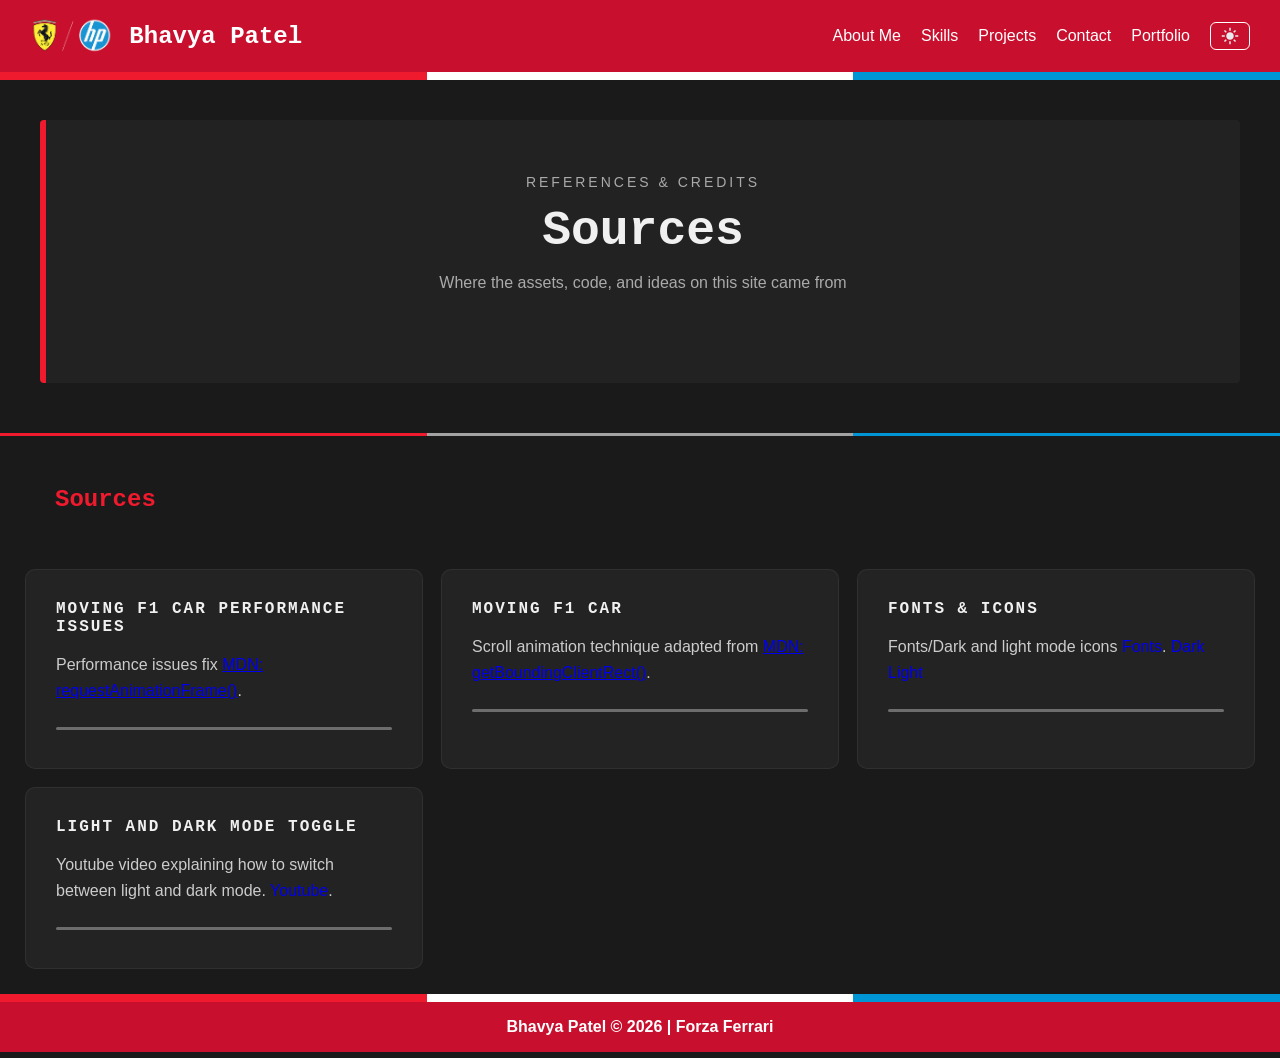
==== sources.html @ 8abdf23b "car speed change" ====
<!DOCTYPE html>
<html>
<head>
<title>Sources | Bhavya Patel</title>
<link href="style.css" rel="stylesheet" type="text/css" />
</head>
<body>
<div class="navbar">
<div class="navbar-left">
<img src="assets/logo.png" alt="Ferrari Logo" class="navbar-logo">
<h1>Bhavya Patel</h1>
</div>
<div class="nav-links">
<a href="index.html#about-me">About Me</a>
<a href="index.html#skills">Skills</a>
<a href="index.html#projects">Projects</a>
<a href="index.html#contact">Contact</a>
<a href="index.html">Portfolio</a>
<button id="theme-toggle" class="theme-toggle-btn" aria-label="Toggle light and dark mode">
  <img src="assets/lightIcon.svg" id="theme-icon" alt="Switch to light mode">
</button>
</div>
</div>
<div class="stripe-bar">
<div class="stripe red"></div>
<div class="stripe white"></div>
<div class="stripe blue"></div>
</div>
<div class="hero">
<p class="hero-label">REFERENCES &amp; CREDITS</p>
<h2 class="hero-name">Sources</h2>
<p>Where the assets, code, and ideas on this site came from</p>
</div>
<div class="stripe-bar-skinny"><div class="s s-red-skinny"></div><div class="s s-white-skinny"></div><div class="s s-blue-skinny"></div></div>
<div class="skills-bg">
<div class="section-wrap" id="sources">
<div class="eyebrow reveal">
<div class="eyebrow-rule"></div>
</div>
<h2 class="section-h reveal">Sources</h2>
<div class="skills-grid stagger">
<div class="skill-card">
<div class="skill-name">Moving F1 Car Performance Issues</div>
<p class="skill-desc">
            Performance issues fix
<a href="https://developer.mozilla.org/en-US/docs/Web/API/Window/requestAnimationFrame" target="_blank" rel="noopener noreferrer">MDN: requestAnimationFrame()</a>.
</p>
<hr class="bar-track">
</div>
<div class="skill-card">
<div class="skill-name">Moving F1 Car</div>
<p class="skill-desc">
            Scroll animation technique adapted from
<a href="https://developer.mozilla.org/en-US/docs/Web/API/Element/getBoundingClientRect" target="_blank" rel="noopener noreferrer">MDN: getBoundingClientRect()</a>.
</p>
<hr class="bar-track">
</div>
<div class="skill-card">
<div class="skill-name">Fonts &amp; Icons</div>
<p class="skill-desc">
            Fonts/Dark and light mode icons
<a href="https://fonts.google.com/specimen/Orbitron" class = "source-links" target="_blank" rel="noopener noreferrer">Fonts</a>.
<a href = "https://fonts.google.com/icons?selected=Material+Symbols+Outlined:dark_mode:FILL@1;wght@400;GRAD@0;opsz@24&icon.query=dark+mode&icon.size=24&icon.color=%23e8eaed"class = "source-links" target="_blank" rel="noopener noreferrer">Dark </a>
<a href = "https://fonts.google.com/icons?selected=Material+Symbols+Outlined:light_mode:FILL@1;wght@400;GRAD@0;opsz@24&icon.query=light+mode&icon.size=24&icon.color=%23e8eaed"class = "source-links" target="_blank" rel="noopener noreferrer">Light</a>
</p>
<hr class="bar-track">
</div>
<div class="skill-card">
<div class="skill-name">Light and Dark Mode Toggle</div>
<p class="skill-desc">
            Youtube video explaining how to switch between light and dark mode.
<a href="https://www.youtube.com/watch?v=_gKEUYarehE" class = "source-links"target="_blank" rel="noopener noreferrer">Youtube</a>.
</p>
<hr class="bar-track">
</div>
</div>
</div>
</div>
<div class="stripe-bar">
<div class="stripe red"></div>
<div class="stripe white"></div>
<div class="stripe blue"></div>
</div>
<footer>
<p>Bhavya Patel © 2026 | Forza Ferrari</p>
</footer>
<script>
const themeToggle = document.getElementById("theme-toggle");
const themeIcon = document.getElementById("theme-icon");
const storedTheme = localStorage.getItem("theme");
if (storedTheme === "light") {
document.body.classList.add("light-mode");
themeIcon.src = "assets/darkIcon.svg";
themeIcon.alt = "Switch to dark mode";
}
themeToggle.addEventListener("click", function () {
document.body.classList.toggle("light-mode");
const isLight = document.body.classList.contains("light-mode");
themeIcon.src = isLight ? "assets/darkIcon.svg" : "assets/lightIcon.svg";
themeIcon.alt = isLight ? "Switch to dark mode" : "Switch to light mode";
localStorage.setItem("theme", isLight ? "light" : "dark");
});
</script>
</body>
</html>
---- style.css ----
:root {
  --bg-page: #1a1a1a;
  --bg-card: #2a2a2a;
  --bg-hero: #222;
  --bg-panel: #0f0f0f;
  --bg-badge: #0A0A0A;
  --carbon: #1a1a1a;
  --panel: #232323;
  --silver: #ccc;
  --text-primary: #f0f0f0;
  --text-secondary: #ccc;
  --text-muted: #aaa;
  --red: #EF1A2D;
  --red-text: #EF1A2D;
  --red-strong: #C8102E;
  --red-hover: #c0001f;
  --blue: #0096D6;
  --blue-text: #0096D6;
  --border-soft: rgba(255,255,255,.06);
  --border-soft-2: rgba(239,26,45,.4);
  --stripe-mid: rgba(255,255,255,.6);
  --input-bg: #1a1a1a;
  --input-border: #444;
  --white: #ffffff;
  --form-title-text: #FF4D4D;
}

.light-mode {
  --bg-page: #f7f7f7;
  --bg-card: #ffffff;
  --bg-hero: #ffffff;
  --bg-panel: #ffffff;
  --bg-badge: #ffffff;
  --carbon: #f7f7f7;
  --panel: #ffffff;
  --silver: #4a4a4a;
  --text-primary: #1a1a1a;
  --text-secondary: #4a4a4a;
  --text-muted: #5c5c5c;
  --red-text: #C8102E;
  --red-strong: #C8102E;
  --red-hover: #a30019;
  --blue-text: #00628A;
  --border-soft: rgba(0,0,0,.08);
  --border-soft-2: rgba(200,16,46,.4);
  --stripe-mid: rgba(0,0,0,.15);
  --input-bg: #ffffff;
  --input-border: #ccc;
  --form-title-text: #C8102E;
}

body {
  background-color: var(--bg-page);
  color: var(--text-primary);
  font-family: 'Inter', sans-serif;
  margin: 0;
  padding: 0;
  transition: background-color 0.2s, color 0.2s;
}

.navbar {
  background-color: var(--red-strong);
  display: flex;
  justify-content: space-between;
  align-items: center;
  padding: 16px 30px;
  font-family: 'Inter', sans-serif;
  
  position: sticky;
  top: 0;
  z-index: 100;
}

.navbar-left {
  display: flex;
  align-items: center;
  gap: 16px;
}

.navbar-logo {
  height: 40px;
  width: auto;
}

.navbar h1 {
  color: var(--white);
  margin: 0;
  font-size: 24px;
  font-family: 'Orbitron', monospace;
}

.nav-links {
  display: flex;
  align-items: center;
}

.nav-links a {
  color: var(--white);
  text-decoration: none;
  margin-left: 20px;
  font-size: 16px;
}

.nav-links a:hover {
  text-decoration: underline;
}

.theme-toggle-btn img {
  width: 18px;
  height: 18px;
  display: block;
}

.theme-toggle-btn {
  background: none;
  border: 1px solid var(--white);
  color: var(--white);
  border-radius: 6px;
  padding: 4px 10px;
  margin-left: 20px;
  cursor: pointer;
  font-size: 15px;
}

.theme-toggle-btn:hover {
  background-color: rgba(255,255,255,.15);
}

.stripe-bar {
  display: flex;
  height: 8px;
}
.stripe-bar-top {
  display: flex;
  height: 8px;

  position: sticky;
  top: 70px;
  z-index: 100;

}

.stripe {
  flex: 1;
}

.stripe.red {
  background-color: var(--red);
}

.stripe.white {
  background-color: var(--white);
}

.stripe.blue {
  background-color: var(--blue);
}

.hero {
  text-align: center;
  padding: 40px 20px 75px;
  border-left: 6px solid var(--red);
  margin: 40px;
  background-color: var(--bg-hero);
  border-radius: 4px;
  overflow: hidden;
}

#ferrari-car {
  width: 900px;
  max-width: 95%;
  display: block;
  margin: 0 auto 30px auto;
  transition: transform 0.05s linear;
  margin-top: -90px;
  margin-bottom: -140px;
}
#invert-ferrari-car {
  width: 900px;
  max-width: 95%;
  display: block;
  margin: 0 auto 30px auto;
  transition: transform 0.05s linear;
  margin-top: -100px;
  margin-bottom: -100px;
  position: relative;
  top: -55px;
}
#bottom-ferrari-car {
  width: 900px;
  max-width: 95%;
  display: block;
  margin: 0 auto 30px auto;
  transition: transform 0.05s linear;
  margin-top: -120px;
  margin-bottom: -105px;
  position: relative;
}

.hero-label {
  color: var(--red-text);
  font-size: 14px;
  letter-spacing: 3px;
  text-transform: uppercase;
}

.hero-name {
  color: var(--text-primary);
  font-size: 48px;
  margin: 10px 0;
  font-family: 'Orbitron', monospace;
}

.hero p {
  color: var(--text-muted);
}

.red-button {
  display: inline-block;
  margin-top: 20px;
  padding: 12px 28px;
  background-color: var(--red-strong);
  color: var(--white);
  text-decoration: none;
  font-weight: bold;
  border-radius: 4px;
}

.red-button:hover {
  background-color: var(--red-hover);
}

h2 {
  color: var(--red-text);
  margin: 0 30px 16px 30px;
  font-family: 'Orbitron', monospace;
}

#about-me {
  display: flex;
  flex-wrap: wrap;
  gap: 30px;
  align-items: center;
  margin: 0 30px;
}

.about-me_p {
  flex: 1 1 380px;
  margin: 0;
  font-size: 18px;
  line-height: 2;
  background-color: var(--bg-card);
  border-radius: 10px;
    padding: 16px;
}

.profile-pic {
  width: 220px;
  max-width: 100%;
  border-radius: 20px;
  border: 4px solid var(--red);
  object-fit: cover;
}

@media (max-width: 760px) {
  #about-me {
    flex-direction: column;
    align-items: flex-start;
  }

  .profile-pic {
    width: 180px;
  }
}

.project-card {
  display: block;
  background-color: var(--bg-card);
  border-left: 5px solid var(--blue);
  padding: 16px;
  margin: 16px 30px;
  border-radius: 4px;
  transition: 0.3s;
  text-decoration: none;
}

.project-card:hover {
  transform: translateY(-5px);
}

.project-card h3 {
font-family: 'Orbitron', monospace;
margin-bottom: 5px;
  color: var(--text-primary);
}

.project-card p {
    font-family: 'Inter', sans-serif;
  color: var(--text-secondary);
}

.project-card h3,
.project-card p {
  margin-top: 0;
}

#contact {
  margin: 0 30px;
}

#contact a {
  color: var(--blue-text);
}

footer {
  background-color: var(--red-strong);
  text-align: center;
  padding: 16px;
}

footer p {
  color: var(--white);
  margin: 0;
  font-weight: bold;
}

.skills-bg { background: var(--carbon); 
margin-left: 25px;
margin-right: 25px;
margin-bottom: 25px;
margin-top: 25px;
}


   .skills-grid {
     display: grid;
     grid-template-columns: repeat(auto-fit, minmax(300px, 1fr));
     gap: 18px;
     margin-top: 56px;
   }


   .skill-card {
     background: var(--panel);
     border: 1px solid var(--border-soft);
     border-radius: 10px;
     padding: 30px;
     position: relative;
     overflow: hidden;
     transition: border-color .3s, transform .3s;
   }
   .skill-card:hover {
     border-color: var(--border-soft-2);
     transform: translateY(-5px);
   }
   .skill-card::before {
     content: '';
     position: absolute;
     top: 0; left: 0; right: 0;
     height: 3px;
   }

   .skill-name {
     font-family: 'Orbitron', monospace;
     font-size: 16px;
     font-weight: 700;
     color: var(--text-primary);
     letter-spacing: 2px;
     text-transform: uppercase;
     margin-bottom: 8px;
   }


   .skill-desc {
     font-size: 16px;
     line-height: 1.65;
     color: var(--silver);
     margin-bottom: 22px;
   }


   .bar-track {
     height: 3px;
     background: rgb(109, 109, 109);
     border-radius: 2px;
     overflow: hidden;
     border: none;
   }
.stripe-bar-skinny {
      display: flex;
      height: 3px;
margin-top: 50px;
margin-bottom: 50px;
    }
    .stripe-bar-skinny .s { flex: 1; }
    .stripe-bar-skinny .s-red-skinny   { background: var(--red); }
    .stripe-bar-skinny .s-white-skinny { background: var(--stripe-mid); }
    .stripe-bar-skinny .s-blue-skinny  { background: var(--blue); }

    #contact .red-button {
  color: var(--white);
}

.contact-card {
  text-align: center;
  padding: 30px;
}

.contact-text {
  font-size: 18px;
  color: var(--text-muted);
  margin: 0 0 24px;
}
.about-me_h2,
.skills_h2,
.projects_h2,
.contact_h2 {
  display: inline-block;
  background-color: var(--bg-badge);
  padding: 15px;
  border-radius: 15px;
  margin: 0 0 16px 0;
  width: fit-content;
}
.projects_h2{
  margin-left: 30px;
}
.contact_h2{
  margin-left: -25px;
}
.skills_h2{
  margin-left: 2px;
}

.contact-info-box,
.contact-form-box {
  background-color: var(--bg-panel);
  border-radius: 10px;
  padding: 16px 24px;
  margin: 20px auto 0;
  max-width: 400px;
  text-align: left;
  
}

.contact-info-item {
  color: var(--text-secondary);
  font-size: 16px;
  margin: 8px 0;
}

.contact-info-item strong { color: var(--text-primary); }
.contact-info-item a { color: var(--blue-text); text-decoration: none; }
.contact-info-item a:hover { text-decoration: underline; }

.contact-form-title {
  color: var(--text-primary);
  font-family: 'Orbitron', monospace;
  font-size: 18px;
  margin: 0 0 16px 0;
}

.contact-form-box input,
.contact-form-box textarea {
  width: 100%;
  background-color: var(--input-bg);
  border: 1px solid var(--input-border);
  border-radius: 6px;
  color: var(--text-primary);
  padding: 10px 12px;
  margin-bottom: 12px;
  font: 14px 'Inter', sans-serif;
  box-sizing: border-box;
}

.contact-form-box input:focus,
.contact-form-box textarea:focus {
  outline: none;
  border-color: var(--blue-text);
}

.contact-form-box button {
  width: 100%;
  border: none;
  cursor: pointer;
}

.contact-form-box { background-color: var(--bg-card); }

.road {
  width: 100%;
  height: 500px;
  background-image: url('assets/road.png');
  background-repeat: repeat-x;
  background-size: auto 100%;
  background-position: left center;
  margin-top: 150px;
}
html, body {
  overflow-x: clip;
}

.source-links{
  text-decoration: none;
}
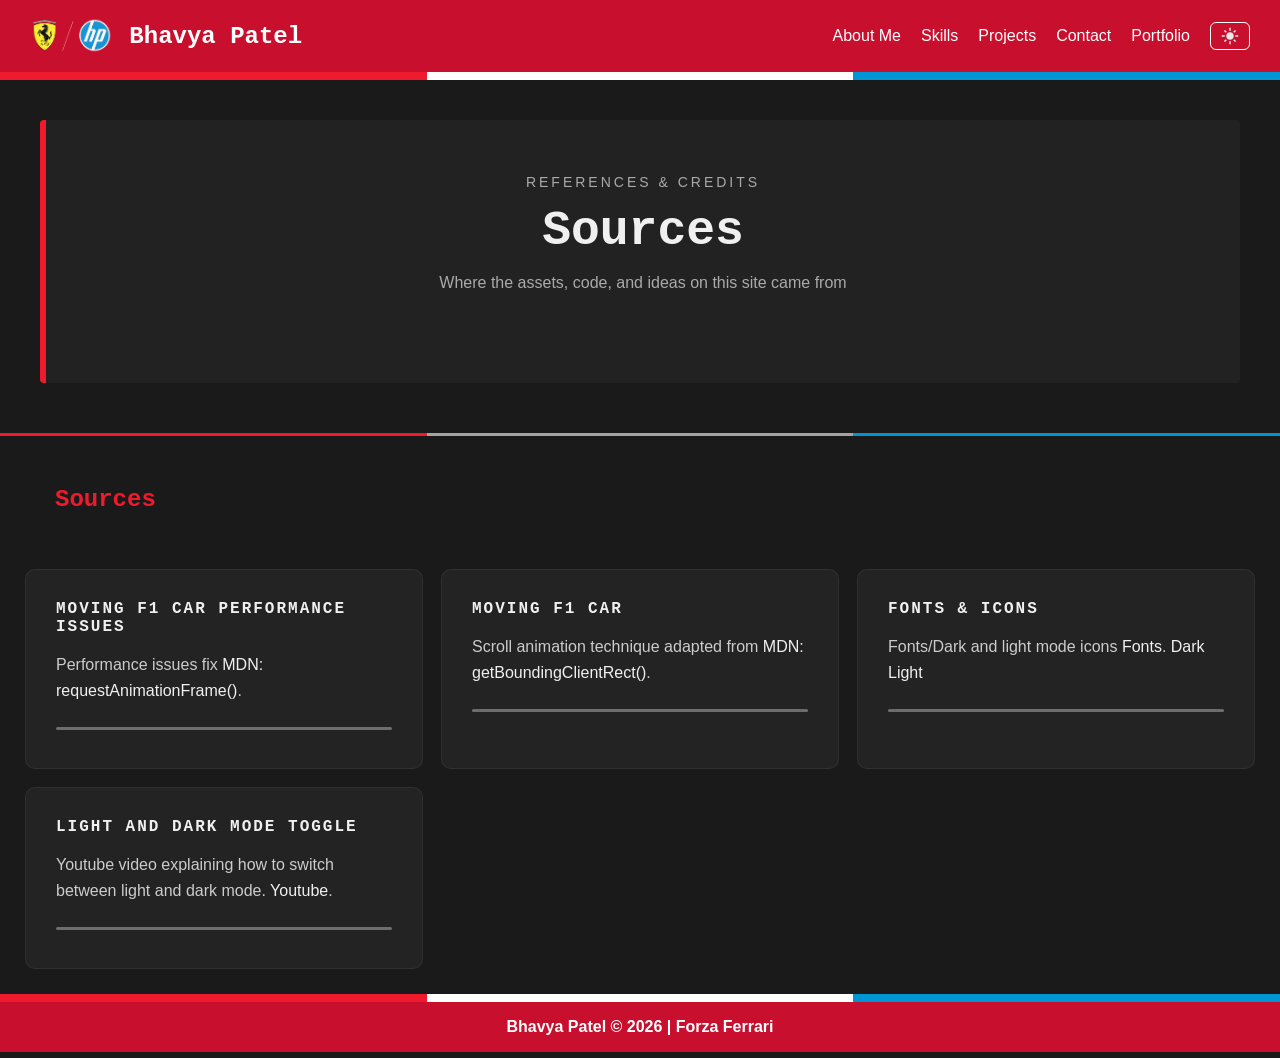
==== commit b8ae79de: "links" ====
--- a/sources.html
+++ b/sources.html
@@ -43,7 +43,7 @@
 <div class="skill-name">Moving F1 Car Performance Issues</div>
 <p class="skill-desc">
             Performance issues fix
-<a href="https://developer.mozilla.org/en-US/docs/Web/API/Window/requestAnimationFrame" target="_blank" rel="noopener noreferrer">MDN: requestAnimationFrame()</a>.
+<a href="https://developer.mozilla.org/en-US/docs/Web/API/Window/requestAnimationFrame" class = "source-links" target="_blank" rel="noopener noreferrer">MDN: requestAnimationFrame()</a>.
 </p>
 <hr class="bar-track">
 </div>
@@ -51,7 +51,7 @@
 <div class="skill-name">Moving F1 Car</div>
 <p class="skill-desc">
             Scroll animation technique adapted from
-<a href="https://developer.mozilla.org/en-US/docs/Web/API/Element/getBoundingClientRect" target="_blank" rel="noopener noreferrer">MDN: getBoundingClientRect()</a>.
+<a href="https://developer.mozilla.org/en-US/docs/Web/API/Element/getBoundingClientRect" class = "source-links" target="_blank" rel="noopener noreferrer">MDN: getBoundingClientRect()</a>.
 </p>
 <hr class="bar-track">
 </div>
--- a/style.css
+++ b/style.css
@@ -502,4 +502,20 @@
 
 .source-links{
   text-decoration: none;
+}
+
+.source-links,
+.source-links:link,
+.source-links:visited {
+  color: var(--text-primary); 
+  text-decoration: none;
+}
+
+.source-links:hover {
+  color: #e10600; 
+  text-decoration: underline;
+}
+
+.source-links:active {
+  color: #e10600;
 }
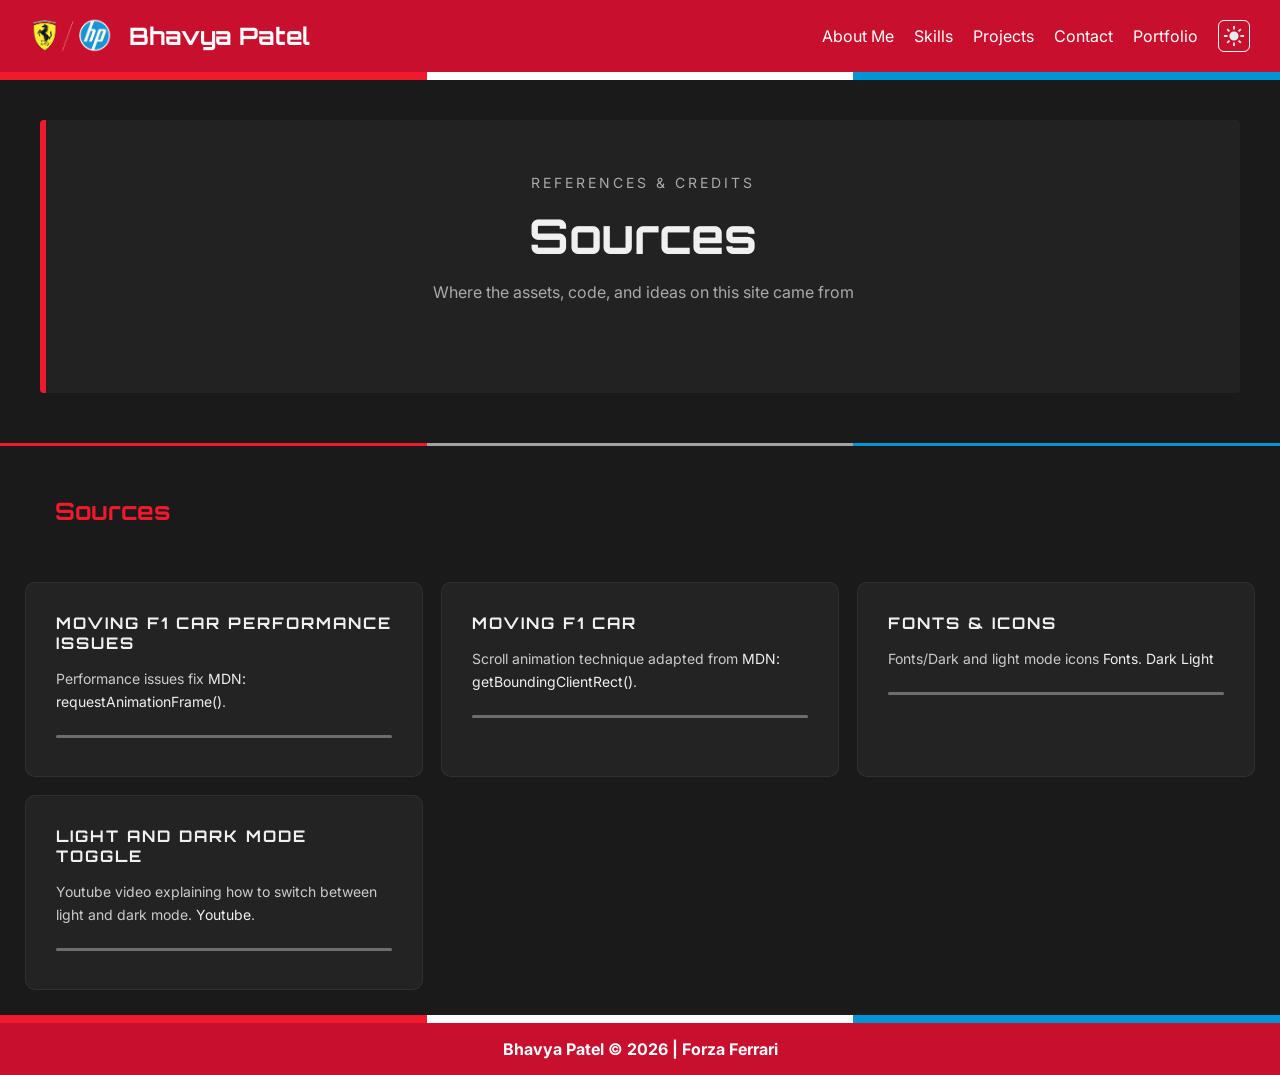
==== commit 33fa80d1: "font size button" ====
--- a/sources.html
+++ b/sources.html
@@ -3,12 +3,13 @@
 <head>
 <title>Sources | Bhavya Patel</title>
 <link href="style.css" rel="stylesheet" type="text/css" />
+<link href="https://fonts.googleapis.com/css2?family=Orbitron:wght@400;700;900&family=Inter:ital,wght@0,300;0,400;0,500;0,600;1,300&display=swap" rel="stylesheet">
 </head>
 <body>
 <div class="navbar">
 <div class="navbar-left">
 <img src="assets/logo.png" alt="Ferrari Logo" class="navbar-logo">
-<h1>Bhavya Patel</h1>
+<h1 class="navbar-h1">Bhavya Patel</h1>
 </div>
 <div class="nav-links">
 <a href="index.html#about-me">About Me</a>
--- a/style.css
+++ b/style.css
@@ -23,6 +23,15 @@
   --input-border: #444;
   --white: #ffffff;
   --form-title-text: #FF4D4D;
+
+  --fs-nav-link: 16px;
+  --fs-h2: 24px;
+  --fs-about-me: 18px;
+  --fs-skill-name: 16px;
+  --fs-skill-desc: 14px;
+  --fs-contact-text: 18px;
+  --fs-contact-info: 16px;
+  --fs-contact-form-title: 18px;
 }
 
 .light-mode {
@@ -49,6 +58,21 @@
   --form-title-text: #C8102E;
 }
 
+.font-large {
+  --fs-nav-link: 20px;
+  --fs-h2:28px;
+  --fs-about-me: 22px;
+  --fs-skill-name: 20px;
+  --fs-skill-desc: 18px;
+  --fs-contact-text: 22px;
+  --fs-contact-info: 20px;
+  --fs-contact-form-title: 22px;
+}
+
+.font-regular{
+  --pixels16:16px;
+}
+
 body {
   background-color: var(--bg-page);
   color: var(--text-primary);
@@ -98,7 +122,7 @@
   color: var(--white);
   text-decoration: none;
   margin-left: 20px;
-  font-size: 16px;
+  font-size: var(--fs-nav-link); /*change*/
 }
 
 .nav-links a:hover {
@@ -106,8 +130,8 @@
 }
 
 .theme-toggle-btn img {
-  width: 18px;
-  height: 18px;
+  width: 22px;
+  height: 22px;
   display: block;
 }
 
@@ -116,13 +140,32 @@
   border: 1px solid var(--white);
   color: var(--white);
   border-radius: 6px;
-  padding: 4px 10px;
+  padding: 4px 4px;
   margin-left: 20px;
   cursor: pointer;
-  font-size: 15px;
 }
 
 .theme-toggle-btn:hover {
+  background-color: rgba(255,255,255,.15);
+}
+
+.font-toggle-btn img {
+  width: 22px;
+  height: 22px;
+  display: block;
+}
+
+.font-toggle-btn {
+  background: none;
+  border: 1px solid var(--white);
+  color: var(--white);
+  border-radius: 6px;
+  padding: 4px 4px;
+  margin-left: 20px;
+  cursor: pointer;
+}
+
+.font-toggle-btn:hover {
   background-color: rgba(255,255,255,.15);
 }
 
@@ -199,7 +242,7 @@
 
 .hero-label {
   color: var(--red-text);
-  font-size: 14px;
+  font-size: 14px; /*change*/
   letter-spacing: 3px;
   text-transform: uppercase;
 }
@@ -234,6 +277,7 @@
   color: var(--red-text);
   margin: 0 30px 16px 30px;
   font-family: 'Orbitron', monospace;
+  font-size: var(--fs-h2);/*change*/
 }
 
 #about-me {
@@ -247,7 +291,7 @@
 .about-me_p {
   flex: 1 1 380px;
   margin: 0;
-  font-size: 18px;
+  font-size: var(--fs-about-me); /*change*/
   line-height: 2;
   background-color: var(--bg-card);
   border-radius: 10px;
@@ -362,7 +406,7 @@
 
    .skill-name {
      font-family: 'Orbitron', monospace;
-     font-size: 16px;
+     font-size: var(--fs-skill-name); /*change*/
      font-weight: 700;
      color: var(--text-primary);
      letter-spacing: 2px;
@@ -372,7 +416,7 @@
 
 
    .skill-desc {
-     font-size: 16px;
+     font-size: var(--fs-skill-desc); /*change*/
      line-height: 1.65;
      color: var(--silver);
      margin-bottom: 22px;
@@ -407,7 +451,7 @@
 }
 
 .contact-text {
-  font-size: 18px;
+  font-size: var(--fs-contact-text); /*change*/
   color: var(--text-muted);
   margin: 0 0 24px;
 }
@@ -445,7 +489,7 @@
 
 .contact-info-item {
   color: var(--text-secondary);
-  font-size: 16px;
+  font-size: var(--fs-contact-info); /*change*/
   margin: 8px 0;
 }
 
@@ -456,7 +500,7 @@
 .contact-form-title {
   color: var(--text-primary);
   font-family: 'Orbitron', monospace;
-  font-size: 18px;
+  font-size: var(--fs-contact-form-title); /*change*/
   margin: 0 0 16px 0;
 }
 
@@ -518,4 +562,4 @@
 
 .source-links:active {
   color: #e10600;
-}+}
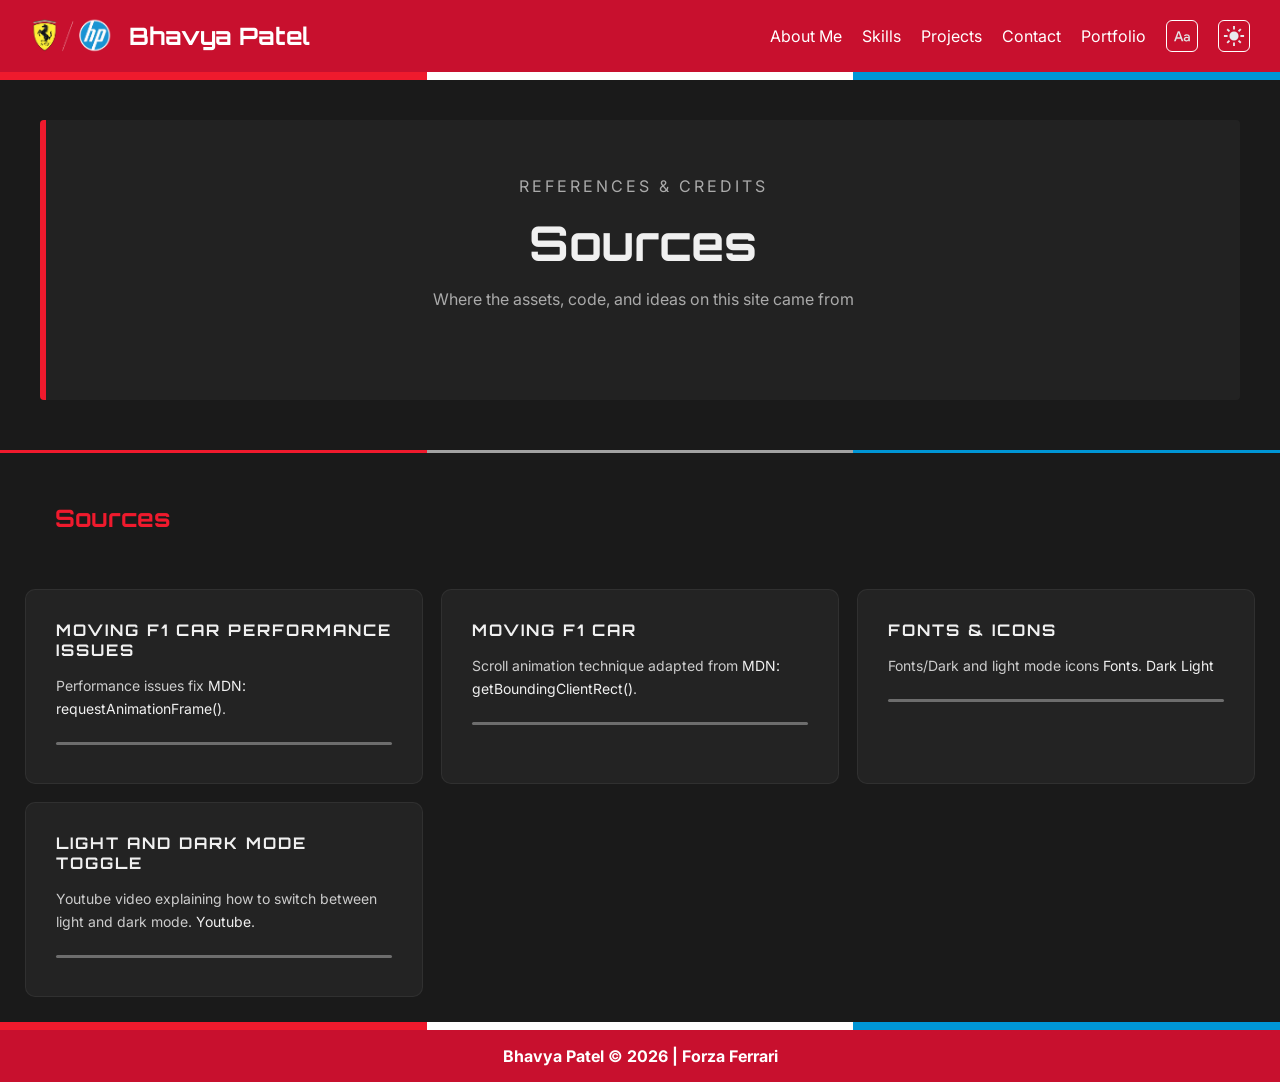
==== commit e2f90de7: "font size button 2.0" ====
--- a/sources.html
+++ b/sources.html
@@ -9,7 +9,7 @@
 <div class="navbar">
 <div class="navbar-left">
 <img src="assets/logo.png" alt="Ferrari Logo" class="navbar-logo">
-<h1 class="navbar-h1">Bhavya Patel</h1>
+<a href="#hero" class="navbar-h1-link"><h1 class="navbar-h1">Bhavya Patel</h1></a>
 </div>
 <div class="nav-links">
 <a href="index.html#about-me">About Me</a>
@@ -17,6 +17,9 @@
 <a href="index.html#projects">Projects</a>
 <a href="index.html#contact">Contact</a>
 <a href="index.html">Portfolio</a>
+  <button id="font-toggle" class="font-toggle-btn" aria-label="Toggle font size">
+  <img src="assets/font.svg" id="font-size" alt="Switch font size">
+</button>
 <button id="theme-toggle" class="theme-toggle-btn" aria-label="Toggle light and dark mode">
   <img src="assets/lightIcon.svg" id="theme-icon" alt="Switch to light mode">
 </button>
@@ -27,7 +30,7 @@
 <div class="stripe white"></div>
 <div class="stripe blue"></div>
 </div>
-<div class="hero">
+<div class="hero" >
 <p class="hero-label">REFERENCES &amp; CREDITS</p>
 <h2 class="hero-name">Sources</h2>
 <p>Where the assets, code, and ideas on this site came from</p>
@@ -101,6 +104,18 @@
 themeIcon.alt = isLight ? "Switch to dark mode" : "Switch to light mode";
 localStorage.setItem("theme", isLight ? "light" : "dark");
 });
+
+const fontToggle = document.getElementById("font-toggle");
+const storedFont = localStorage.getItem("largeFont");
+if (storedFont === "active") {
+document.body.classList.add("font-large");
+}
+fontToggle.addEventListener("click", function () {
+document.body.classList.toggle("font-large");
+const isLarge = document.body.classList.contains("font-large");
+localStorage.setItem("largeFont", isLarge ? "active" : null);
+});
 </script>
+
 </body>
 </html>
--- a/style.css
+++ b/style.css
@@ -32,6 +32,11 @@
   --fs-contact-text: 18px;
   --fs-contact-info: 16px;
   --fs-contact-form-title: 18px;
+  --fs-project-title: 20px;
+  --fs-project-desc: 16px;
+  --fs-hero-name:48px;
+  --fs-hero-label:14px;
+  --hero-p:16px;
 }
 
 .light-mode {
@@ -59,14 +64,19 @@
 }
 
 .font-large {
-  --fs-nav-link: 20px;
-  --fs-h2:28px;
-  --fs-about-me: 22px;
-  --fs-skill-name: 20px;
-  --fs-skill-desc: 18px;
-  --fs-contact-text: 22px;
-  --fs-contact-info: 20px;
-  --fs-contact-form-title: 22px;
+  --fs-nav-link: 32px;
+  --fs-about-me: 34px;
+  --fs-skill-name: 32px;
+  --fs-skill-desc: 30px;
+  --fs-contact-text: 34px;
+  --fs-contact-info: 34px;
+  --fs-contact-form-title: 34px;
+  --fs-project-title: 36px;
+  --fs-project-desc: 32px;
+  --fs-h2:36px;
+  --fs-hero-name:60px;
+  --fs-hero-label:26px;
+   --hero-p:28px;
 }
 
 .font-regular{
@@ -109,7 +119,7 @@
 .navbar h1 {
   color: var(--white);
   margin: 0;
-  font-size: 24px;
+  font-size: var(--fs-h2);
   font-family: 'Orbitron', monospace;
 }
 
@@ -242,20 +252,21 @@
 
 .hero-label {
   color: var(--red-text);
-  font-size: 14px; /*change*/
+  font-size: var(--fs-hero-label); /*change*/
   letter-spacing: 3px;
   text-transform: uppercase;
 }
 
 .hero-name {
   color: var(--text-primary);
-  font-size: 48px;
+  font-size: var(--fs-hero-name);
   margin: 10px 0;
   font-family: 'Orbitron', monospace;
 }
 
 .hero p {
   color: var(--text-muted);
+  font-size: var(--hero-p);
 }
 
 .red-button {
@@ -333,14 +344,16 @@
 }
 
 .project-card h3 {
-font-family: 'Orbitron', monospace;
-margin-bottom: 5px;
+  font-family: 'Orbitron', monospace;
+  margin-bottom: 5px;
   color: var(--text-primary);
+  font-size: var(--fs-project-title);
 }
 
 .project-card p {
-    font-family: 'Inter', sans-serif;
+  font-family: 'Inter', sans-serif;
   color: var(--text-secondary);
+  font-size: var(--fs-project-desc);
 }
 
 .project-card h3,
@@ -542,6 +555,7 @@
 }
 html, body {
   overflow-x: clip;
+  scroll-behavior: smooth;
 }
 
 .source-links{
@@ -563,3 +577,6 @@
 .source-links:active {
   color: #e10600;
 }
+.navbar-h1-link {
+  text-decoration: none;
+}
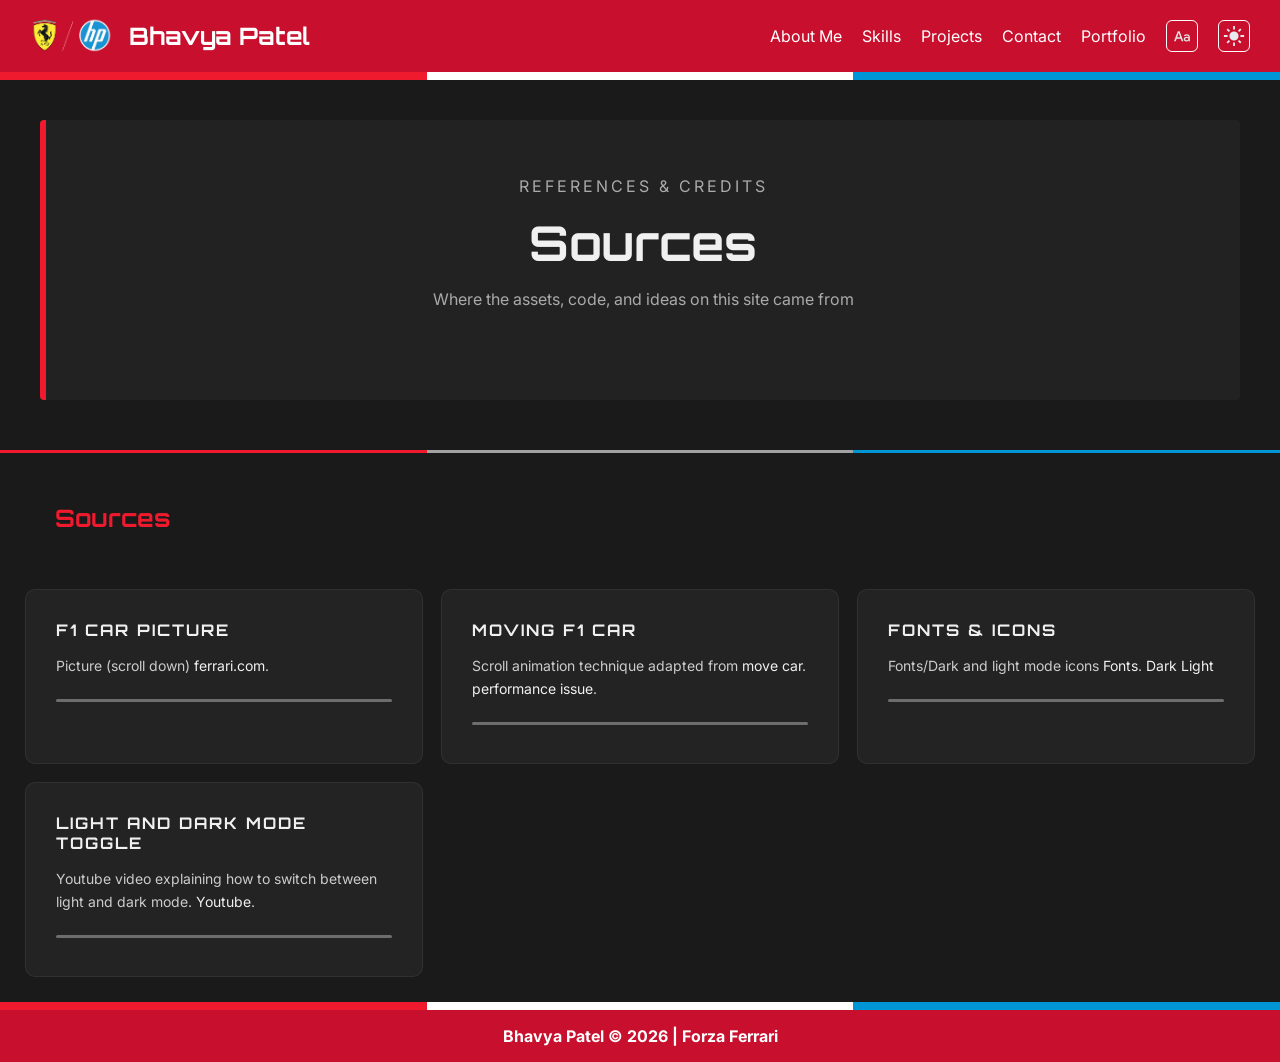
==== commit e4a577d1: "car source" ====
--- a/sources.html
+++ b/sources.html
@@ -44,10 +44,11 @@
 <h2 class="section-h reveal">Sources</h2>
 <div class="skills-grid stagger">
 <div class="skill-card">
-<div class="skill-name">Moving F1 Car Performance Issues</div>
-<p class="skill-desc">
-            Performance issues fix
-<a href="https://developer.mozilla.org/en-US/docs/Web/API/Window/requestAnimationFrame" class = "source-links" target="_blank" rel="noopener noreferrer">MDN: requestAnimationFrame()</a>.
+
+<div class="skill-name">F1 Car Picture</div>
+  <p class="skill-desc">
+            Picture (scroll down)
+<a href="https://www.ferrari.com/en-EN/formula1/sf-26" class = "source-links" target="_blank" rel="noopener noreferrer">ferrari.com</a>.
 </p>
 <hr class="bar-track">
 </div>
@@ -55,7 +56,7 @@
 <div class="skill-name">Moving F1 Car</div>
 <p class="skill-desc">
             Scroll animation technique adapted from
-<a href="https://developer.mozilla.org/en-US/docs/Web/API/Element/getBoundingClientRect" class = "source-links" target="_blank" rel="noopener noreferrer">MDN: getBoundingClientRect()</a>.
+<a href="https://developer.mozilla.org/en-US/docs/Web/API/Element/getBoundingClientRect" class = "source-links" target="_blank" rel="noopener noreferrer">move car</a>. <a href="https://developer.mozilla.org/en-US/docs/Web/API/Window/requestAnimationFrame" class = "source-links" target="_blank" rel="noopener noreferrer">performance issue</a>.
 </p>
 <hr class="bar-track">
 </div>
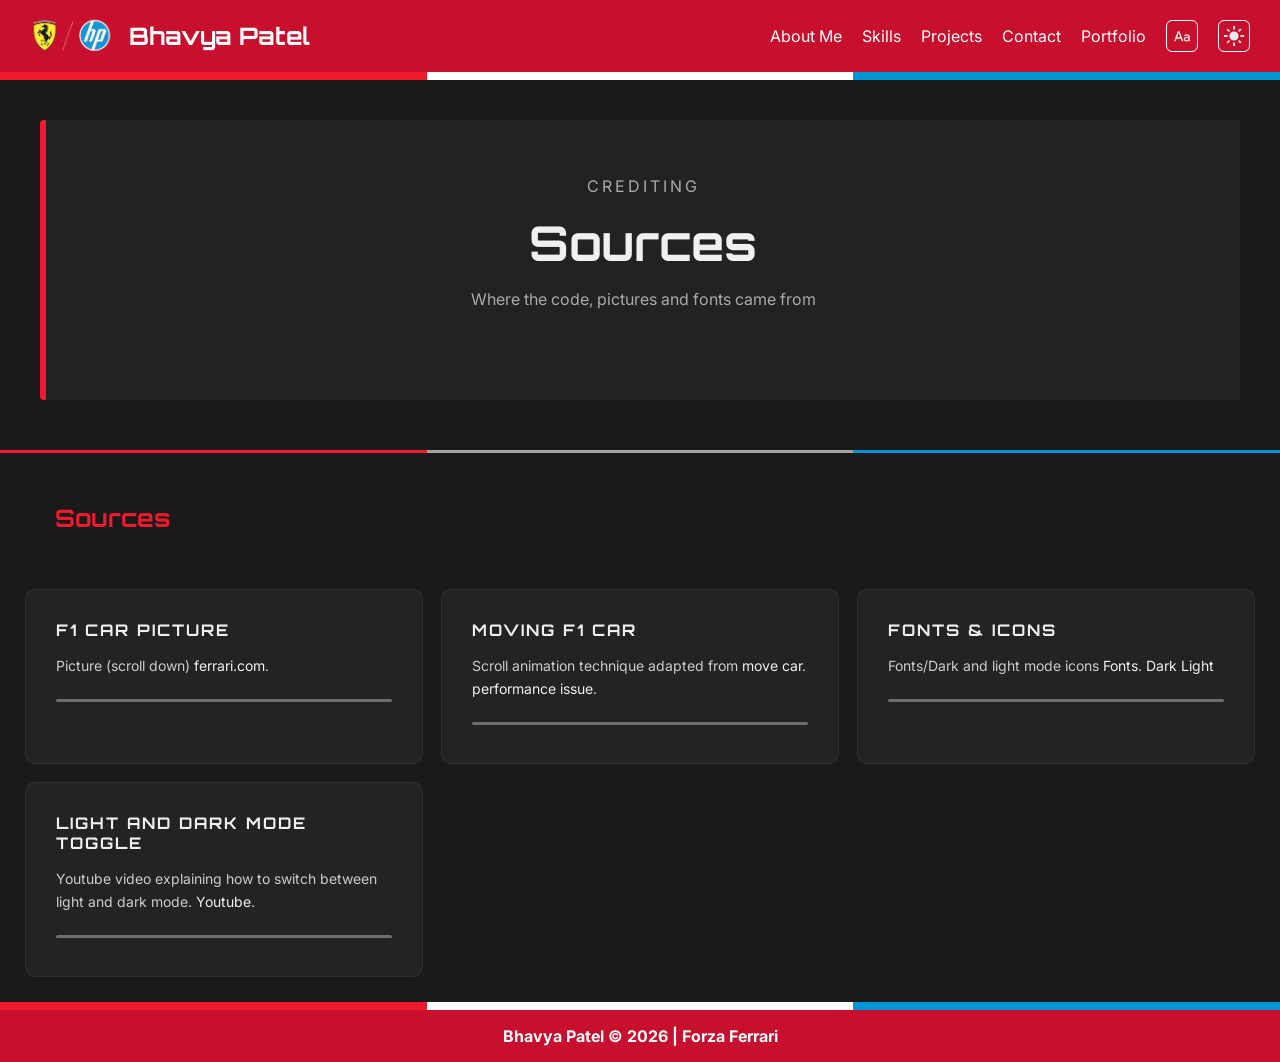
==== commit 673961dd: "Grammer changes" ====
--- a/sources.html
+++ b/sources.html
@@ -31,9 +31,9 @@
 <div class="stripe blue"></div>
 </div>
 <div class="hero" >
-<p class="hero-label">REFERENCES &amp; CREDITS</p>
+<p class="hero-label">Crediting</p>
 <h2 class="hero-name">Sources</h2>
-<p>Where the assets, code, and ideas on this site came from</p>
+<p>Where the code, pictures and fonts came from</p>
 </div>
 <div class="stripe-bar-skinny"><div class="s s-red-skinny"></div><div class="s s-white-skinny"></div><div class="s s-blue-skinny"></div></div>
 <div class="skills-bg">
--- a/style.css
+++ b/style.css
@@ -37,6 +37,7 @@
   --fs-hero-name:48px;
   --fs-hero-label:14px;
   --hero-p:16px;
+  --contact-form-width:400px;
 }
 
 .light-mode {
@@ -76,7 +77,8 @@
   --fs-h2:36px;
   --fs-hero-name:60px;
   --fs-hero-label:26px;
-   --hero-p:28px;
+  --hero-p:28px;
+  --contact-form-width:600px;
 }
 
 .font-regular{
@@ -495,7 +497,7 @@
   border-radius: 10px;
   padding: 16px 24px;
   margin: 20px auto 0;
-  max-width: 400px;
+  max-width: var(--contact-form-width);
   text-align: left;
   
 }
@@ -526,7 +528,7 @@
   color: var(--text-primary);
   padding: 10px 12px;
   margin-bottom: 12px;
-  font: 14px 'Inter', sans-serif;
+  font: var(--fs-skill-desc) 'Inter', sans-serif;
   box-sizing: border-box;
 }
 
@@ -540,6 +542,7 @@
   width: 100%;
   border: none;
   cursor: pointer;
+  font-size: var(--fs-skill-desc);
 }
 
 .contact-form-box { background-color: var(--bg-card); }
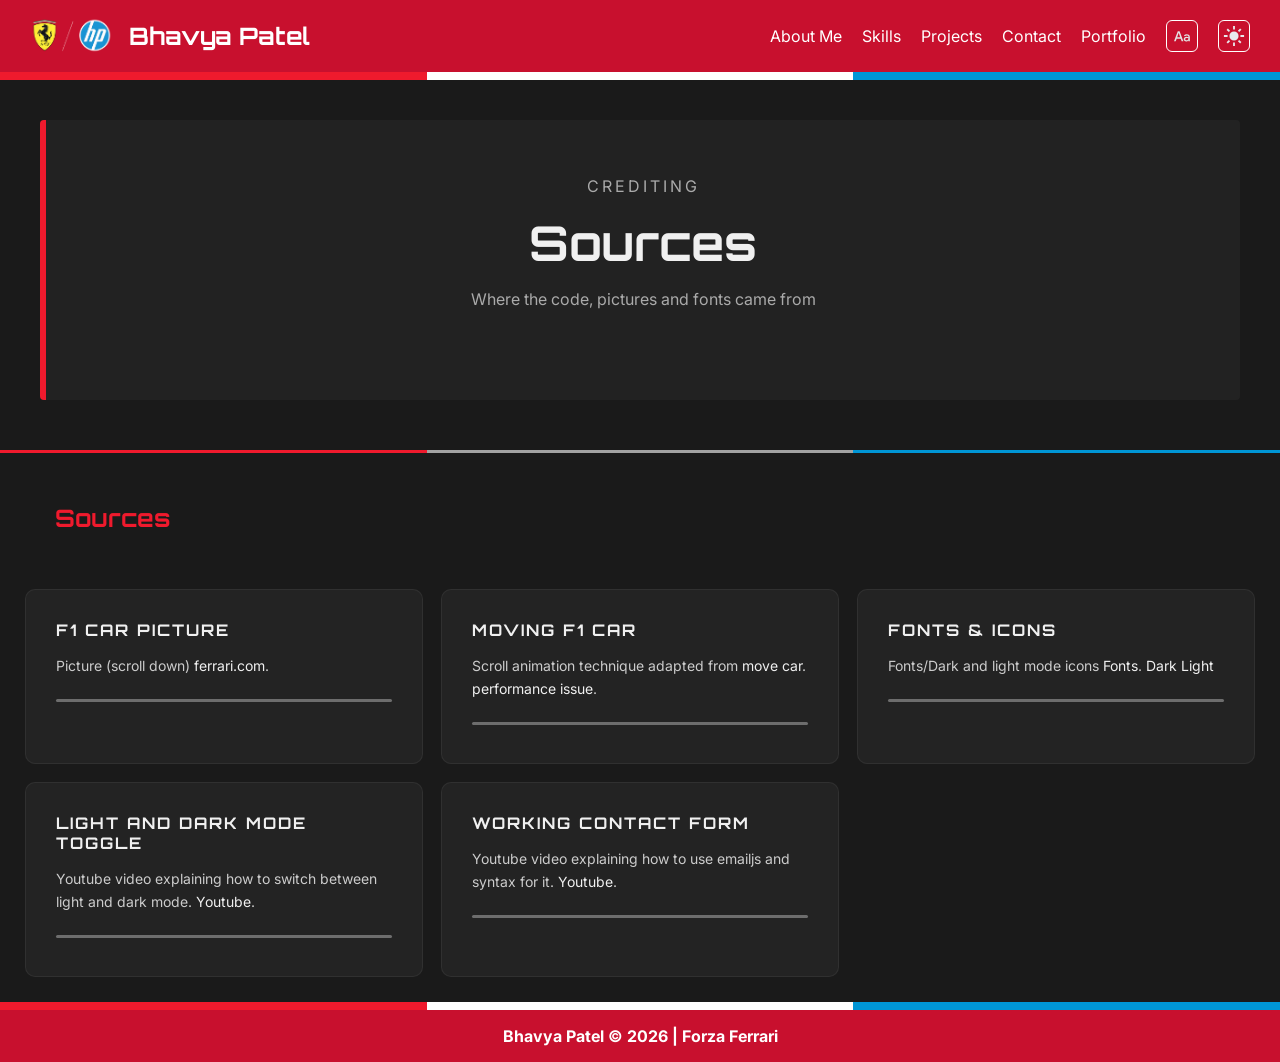
==== commit 5fb3439f: "added how i did contact to sources" ====
--- a/sources.html
+++ b/sources.html
@@ -78,6 +78,14 @@
 </p>
 <hr class="bar-track">
 </div>
+<div class="skill-card">
+<div class="skill-name">Working contact form</div>
+<p class="skill-desc">
+            Youtube video explaining how to use emailjs and syntax for it.
+<a href="https://www.youtube.com/watch?v=BgVjild0C9A" class = "source-links"target="_blank" rel="noopener noreferrer">Youtube</a>.
+</p>
+<hr class="bar-track">
+</div>
 </div>
 </div>
 </div>
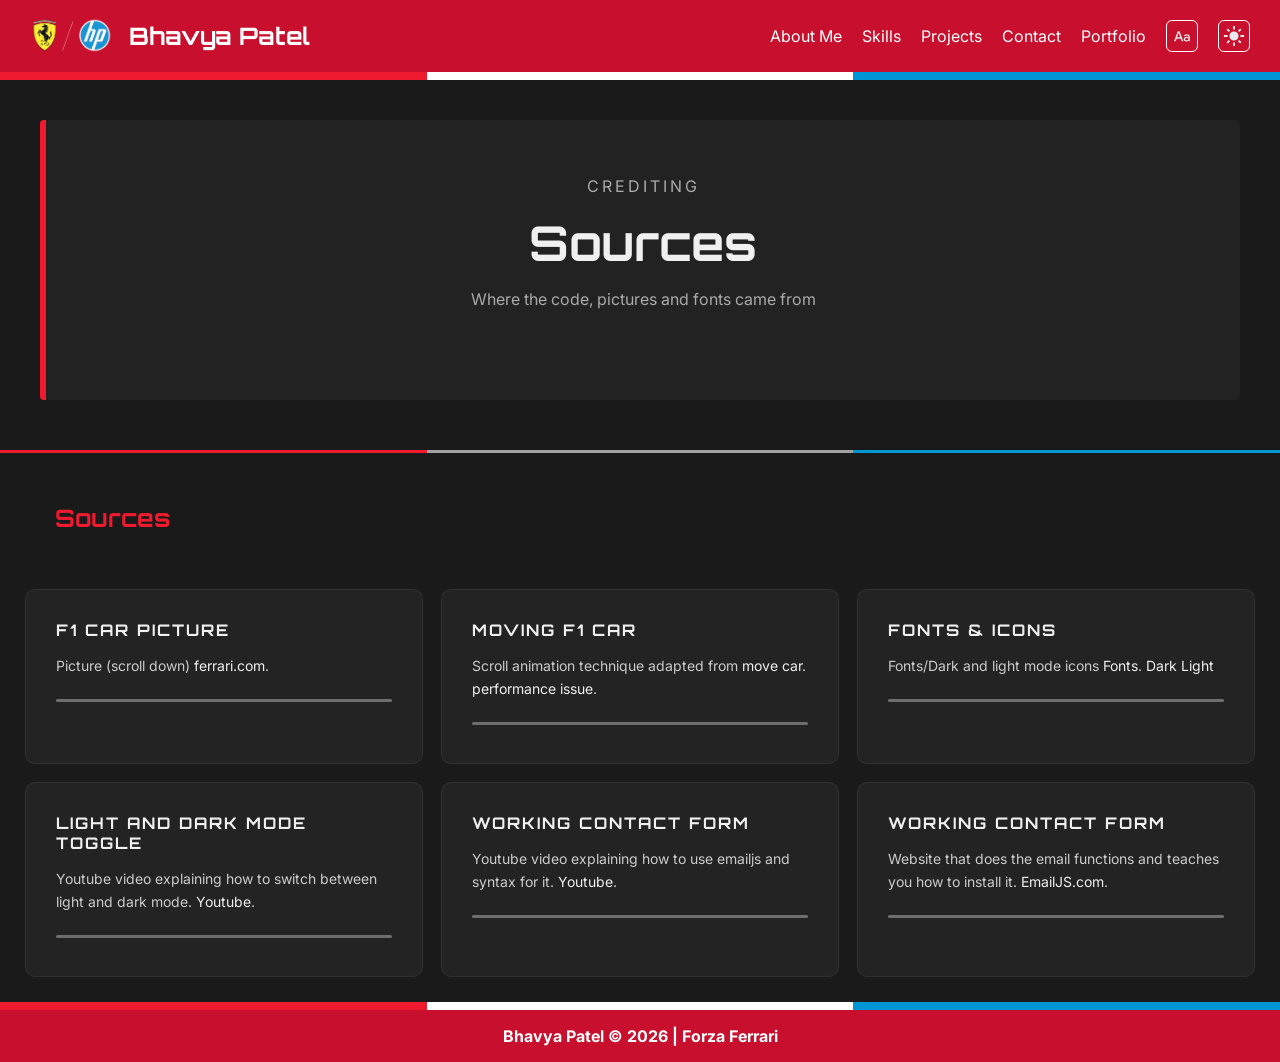
==== commit f903d847: "sources" ====
--- a/sources.html
+++ b/sources.html
@@ -12,11 +12,11 @@
 <a href="#hero" class="navbar-h1-link"><h1 class="navbar-h1">Bhavya Patel</h1></a>
 </div>
 <div class="nav-links">
-<a href="index.html#about-me">About Me</a>
-<a href="index.html#skills">Skills</a>
-<a href="index.html#projects">Projects</a>
-<a href="index.html#contact">Contact</a>
-<a href="index.html">Portfolio</a>
+  <a href="index.html#about-me">About Me</a>
+  <a href="index.html#skills">Skills</a>
+  <a href="index.html#projects">Projects</a>
+  <a href="index.html#contact">Contact</a>
+  <a href="index.html">Portfolio</a>
   <button id="font-toggle" class="font-toggle-btn" aria-label="Toggle font size">
   <img src="assets/font.svg" id="font-size" alt="Switch font size">
 </button>
@@ -86,6 +86,14 @@
 </p>
 <hr class="bar-track">
 </div>
+<div class="skill-card">
+<div class="skill-name">Working contact form</div>
+<p class="skill-desc">
+            Website that does the email functions and teaches you how to install it.
+<a href="https://www.emailjs.com/docs/sdk/installation/" class = "source-links"target="_blank" rel="noopener noreferrer">EmailJS.com</a>.
+</p>
+<hr class="bar-track">
+</div>
 </div>
 </div>
 </div>
